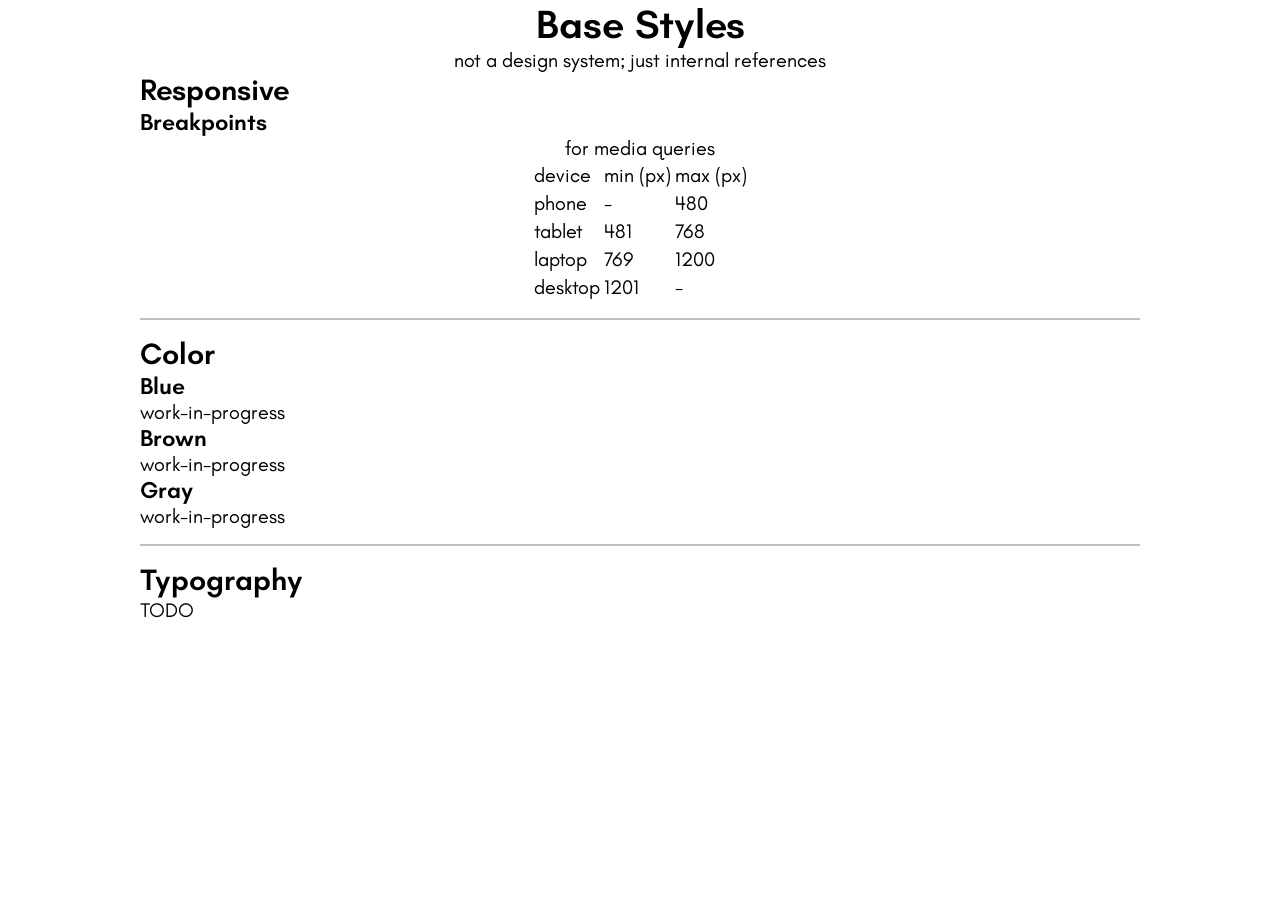
==== design/index.html @ 4342964d "Add basic design references" ====
<!doctype html>

<html>
  <meta charset="utf-8" />
  <meta name="viewport" content="width=device-width, initial-scale=1.0" />
  <head>
    <title>Design | Jason Ngo</title>
    <link rel="icon" href="../favicon.ico" />
    <link rel="stylesheet" type="text/css" href="../base.css" />
    <link rel="stylesheet" type="text/css" href="./index.css" />
  </head>

  <body>
    <hgroup id="introduction">
      <h1>Base Styles</h1>
      <p>not a design system; just internal references</p>
    </hgroup>

    <main id="content">
      <section>
        <h2>Responsive</h2>

        <section>
          <h3>Breakpoints</h3>

          <table id="breakpoints">
            <caption>
              for media queries
            </caption>

            <thead>
              <tr>
                <td>device</td>
                <td>min (px)</td>
                <td>max (px)</td>
              </tr>
            </thead>

            <tbody>
              <tr>
                <td>phone</td>
                <td>-</td>
                <td>480</td>
              </tr>

              <tr>
                <td>tablet</td>
                <td>481</td>
                <td>768</td>
              </tr>

              <tr>
                <td>laptop</td>
                <td>769</td>
                <td>1200</td>
              </tr>

              <tr>
                <td>desktop</td>
                <td>1201</td>
                <td>-</td>
              </tr>
            </tbody>
          </table>
        </section>
      </section>

      <hr />

      <section>
        <h2>Color</h2>

        <section>
          <h3>Blue</h3>

          <div>work-in-progress</div>
        </section>

        <section>
          <h3>Brown</h3>

          <div>work-in-progress</div>
        </section>

        <section>
          <h3>Gray</h3>

          <div>work-in-progress</div>
        </section>
      </section>

      <hr />

      <section>
        <h2>Typography</h2>

        <div>TODO</div>
      </section>
    </main>
  </body>
</html>
---- base.css ----
/* start of font family declaration */

@font-face {
  font-family: "Teachers";
  src: url("./fonts/Teachers.ttf");
}

/* end of font family declaration */

/* start of variable declarations */

:root {
  --primary-color: black;
  --secondary-color: royalblue;
  --tertiary-color: darkorange;
  --shadow-color: #4169e132;

  --color-blue-1: royalblue;
  --color-blue-2: cornflowerblue;
  --color-blue-3: lightskyblue;

  --color-brown-1: sienna;
  --color-brown-2: peru;
  --color-brown-3: rosybrown;

  --color-gray-1: slategray;
  --color-gray-2: gray;
  --color-gray-3: silver;
}

/* end of variable declarations */

/* start of global styles */

body,
ul,
h1,
h2,
h3,
h4,
h5,
h6,
p {
  margin: 0;
}

html {
  font-family: Arial, Helvetica, sans-serif; /* fallback */
}

body {
  font-size: 20px;
  font-family: Teachers;
  color: var(--primary-color);
  background-color: white;

  @media (width <= 768px) {
    font-size: 17px;
  }
}

a {
  color: var(--secondary-color);
  text-decoration: none;

  &:hover {
    color: var(--tertiary-color);
    text-decoration: underline;
  }
}

hr {
  margin: 0;
  border: 0.5px solid var(--color-gray-3);
}

address {
  font-style: normal;
}

img {
  display: block;
  max-width: 100%;
}

ul {
  padding: 0;
}

h1,
h2,
h3,
h4,
h5,
h6 {
  font-weight: 600;
}

/* end of global styles */
---- design/index.css ----
#introduction {
  text-align: center;
}

#content {
  display: flex;
  flex-direction: column;
  gap: 16px;

  margin: auto;

  @media (width <= 480px) {
    width: 100%;
  }

  @media (480px < width <= 768px) {
    width: 100%;
  }

  @media (768px < width <= 1200px) {
    width: 100%;
  }

  @media (1200px < width) {
    width: 1000px;
  }
}

#breakpoints {
  margin: auto;
}
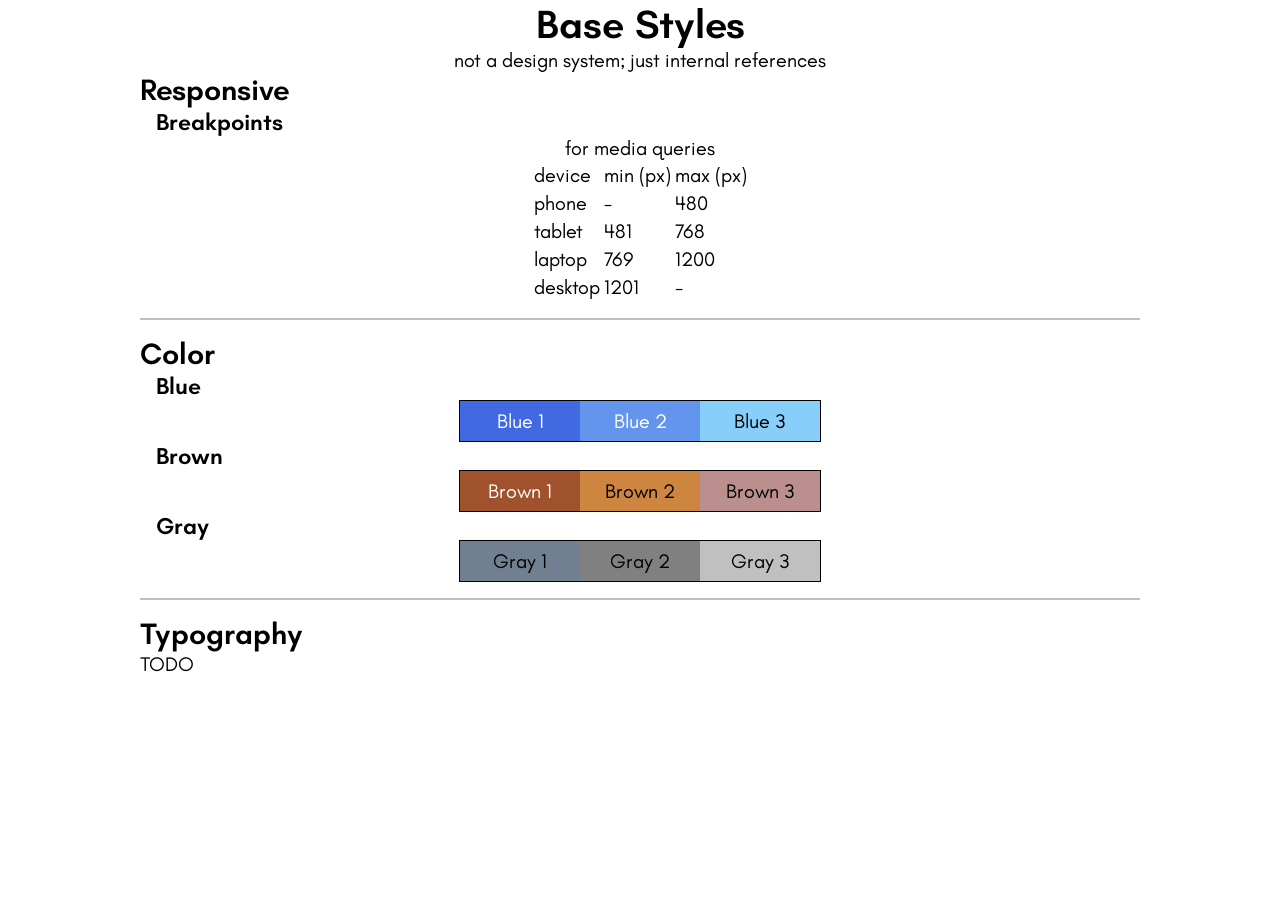
==== commit ff427b0e: "Add color palettes" ====
--- a/design/index.html
+++ b/design/index.html
@@ -1,101 +1,115 @@
 <!doctype html>
 
 <html>
-  <meta charset="utf-8" />
-  <meta name="viewport" content="width=device-width, initial-scale=1.0" />
-  <head>
-    <title>Design | Jason Ngo</title>
-    <link rel="icon" href="../favicon.ico" />
-    <link rel="stylesheet" type="text/css" href="../base.css" />
-    <link rel="stylesheet" type="text/css" href="./index.css" />
-  </head>
+<meta charset="utf-8" />
+<meta name="viewport" content="width=device-width, initial-scale=1.0" />
 
-  <body>
-    <hgroup id="introduction">
-      <h1>Base Styles</h1>
-      <p>not a design system; just internal references</p>
-    </hgroup>
+<head>
+  <title>Design | Jason Ngo</title>
+  <link rel="icon" href="../favicon.ico" />
+  <link rel="stylesheet" type="text/css" href="../base.css" />
+  <link rel="stylesheet" type="text/css" href="./index.css" />
+</head>
 
-    <main id="content">
+<body>
+  <hgroup id="introduction">
+    <h1>Base Styles</h1>
+    <p>not a design system; just internal references</p>
+  </hgroup>
+
+  <main id="content">
+    <section>
+      <h2>Responsive</h2>
+
       <section>
-        <h2>Responsive</h2>
+        <h3 class="subheader">Breakpoints</h3>
 
-        <section>
-          <h3>Breakpoints</h3>
+        <table id="breakpoints">
+          <caption>
+            for media queries
+          </caption>
 
-          <table id="breakpoints">
-            <caption>
-              for media queries
-            </caption>
+          <thead>
+            <tr>
+              <td>device</td>
+              <td>min (px)</td>
+              <td>max (px)</td>
+            </tr>
+          </thead>
 
-            <thead>
-              <tr>
-                <td>device</td>
-                <td>min (px)</td>
-                <td>max (px)</td>
-              </tr>
-            </thead>
+          <tbody>
+            <tr>
+              <td>phone</td>
+              <td>-</td>
+              <td>480</td>
+            </tr>
 
-            <tbody>
-              <tr>
-                <td>phone</td>
-                <td>-</td>
-                <td>480</td>
-              </tr>
+            <tr>
+              <td>tablet</td>
+              <td>481</td>
+              <td>768</td>
+            </tr>
 
-              <tr>
-                <td>tablet</td>
-                <td>481</td>
-                <td>768</td>
-              </tr>
+            <tr>
+              <td>laptop</td>
+              <td>769</td>
+              <td>1200</td>
+            </tr>
 
-              <tr>
-                <td>laptop</td>
-                <td>769</td>
-                <td>1200</td>
-              </tr>
+            <tr>
+              <td>desktop</td>
+              <td>1201</td>
+              <td>-</td>
+            </tr>
+          </tbody>
+        </table>
+      </section>
+    </section>
 
-              <tr>
-                <td>desktop</td>
-                <td>1201</td>
-                <td>-</td>
-              </tr>
-            </tbody>
-          </table>
-        </section>
+    <hr />
+
+    <section>
+      <h2>Color</h2>
+
+      <section>
+        <h3 class="subheader">Blue</h3>
+
+        <div class="color-palette">
+          <div class="color" id="color-blue-1">Blue 1</div>
+          <div class="color" id="color-blue-2">Blue 2</div>
+          <div class="color" id="color-blue-3">Blue 3</div>
+        </div>
       </section>
 
-      <hr />
+      <section>
+        <h3 class="subheader">Brown</h3>
+
+        <div class="color-palette">
+          <div class="color" id="color-brown-1">Brown 1</div>
+          <div class="color" id="color-brown-2">Brown 2</div>
+          <div class="color" id="color-brown-3">Brown 3</div>
+        </div>
+      </section>
 
       <section>
-        <h2>Color</h2>
+        <h3 class="subheader">Gray</h3>
 
-        <section>
-          <h3>Blue</h3>
+        <div class="color-palette">
+          <div class="color" id="color-gray-1">Gray 1</div>
+          <div class="color" id="color-gray-2">Gray 2</div>
+          <div class="color" id="color-gray-3">Gray 3</div>
+        </div>
+      </section>
+    </section>
 
-          <div>work-in-progress</div>
-        </section>
+    <hr />
 
-        <section>
-          <h3>Brown</h3>
+    <section>
+      <h2>Typography</h2>
 
-          <div>work-in-progress</div>
-        </section>
+      <div>TODO</div>
+    </section>
+  </main>
+</body>
 
-        <section>
-          <h3>Gray</h3>
-
-          <div>work-in-progress</div>
-        </section>
-      </section>
-
-      <hr />
-
-      <section>
-        <h2>Typography</h2>
-
-        <div>TODO</div>
-      </section>
-    </main>
-  </body>
-</html>
+</html>
--- a/base.css
+++ b/base.css
@@ -14,6 +14,9 @@
   --secondary-color: royalblue;
   --tertiary-color: darkorange;
   --shadow-color: #4169e132;
+
+  --color-black: black;
+  --color-white: white;
 
   --color-blue-1: royalblue;
   --color-blue-2: cornflowerblue;
--- a/design/index.css
+++ b/design/index.css
@@ -29,3 +29,71 @@
 #breakpoints {
   margin: auto;
 }
+
+.subheader {
+  margin-left: 16px;
+}
+
+.color-palette {
+  display: flex;
+
+  margin: auto;
+  width: fit-content;
+
+  border: 1px solid var(--color-black);
+}
+
+.color {
+  display: flex;
+  flex-direction: column;
+  justify-content: center;
+  align-items: center;
+
+  height: 40px;
+  width: 120px;
+}
+
+#color-blue-1 {
+  background-color: var(--color-blue-1);
+  color: var(--color-white);
+}
+
+#color-blue-2 {
+  background-color: var(--color-blue-2);
+  color: var(--color-white);
+}
+
+#color-blue-3 {
+  background-color: var(--color-blue-3);
+  color: var(--color-black);
+}
+
+#color-brown-1 {
+  background-color: var(--color-brown-1);
+  color: var(--color-white);
+}
+
+#color-brown-2 {
+  background-color: var(--color-brown-2);
+  color: var(--color-black);
+}
+
+#color-brown-3 {
+  background-color: var(--color-brown-3);
+  color: var(--color-black);
+}
+
+#color-gray-1 {
+  background-color: var(--color-gray-1);
+  color: var(--color-black);
+}
+
+#color-gray-2 {
+  background-color: var(--color-gray-2);
+  color: var(--color-black);
+}
+
+#color-gray-3 {
+  background-color: var(--color-gray-3);
+  color: var(--color-black);
+}
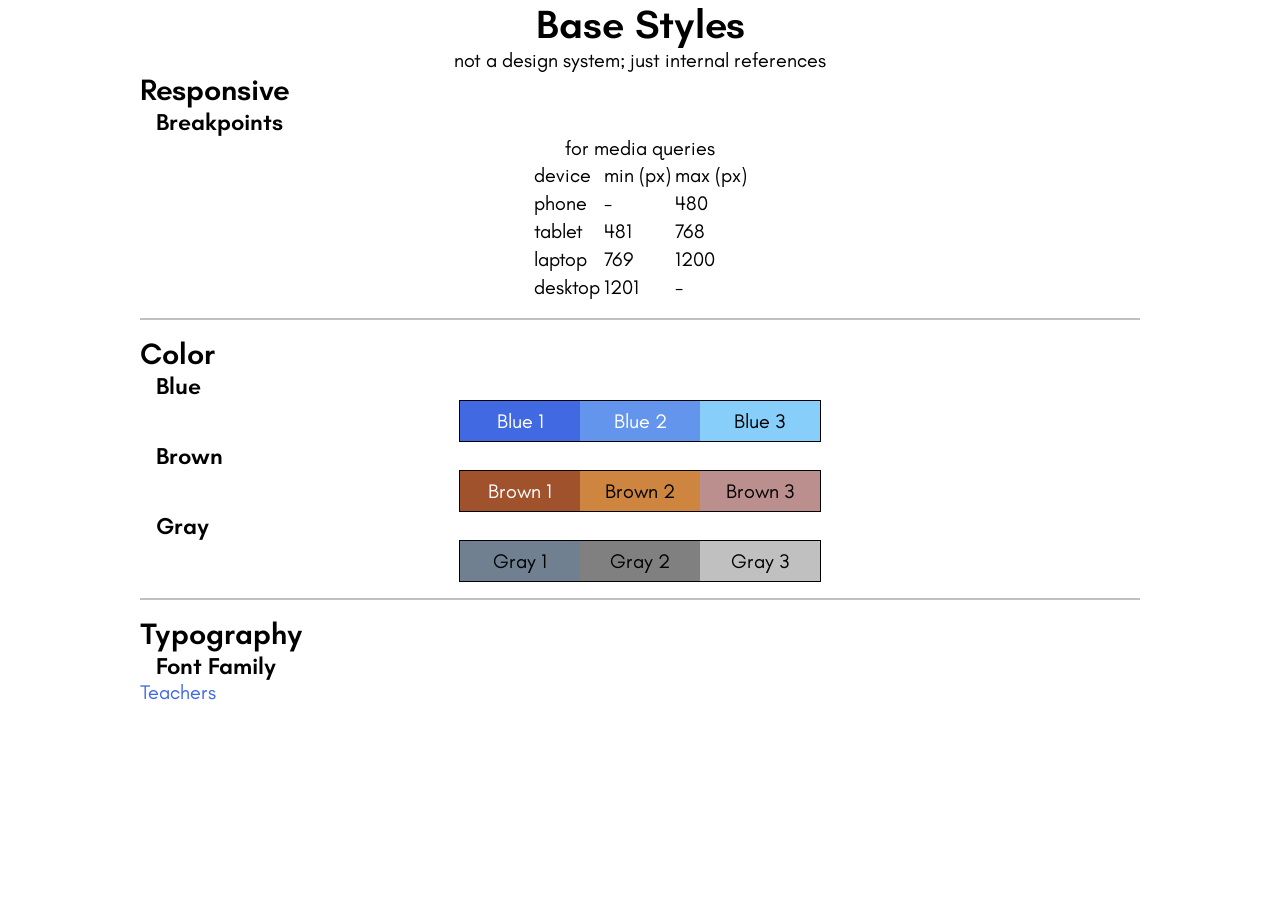
==== commit 956c4b3b: "Add link to Teachers font" ====
--- a/design/index.html
+++ b/design/index.html
@@ -107,7 +107,11 @@
     <section>
       <h2>Typography</h2>
 
-      <div>TODO</div>
+      <section>
+        <h3 class="subheader">Font Family</h3>
+
+        <a target="_blank" href="https://fonts.google.com/specimen/Teachers">Teachers</a>
+      </section>
     </section>
   </main>
 </body>
--- a/base.css
+++ b/base.css
@@ -63,11 +63,11 @@
 }
 
 a {
-  color: var(--secondary-color);
+  color: var(--color-blue-1);
   text-decoration: none;
 
   &:hover {
-    color: var(--tertiary-color);
+    color: var(--color-blue-2);
     text-decoration: underline;
   }
 }
